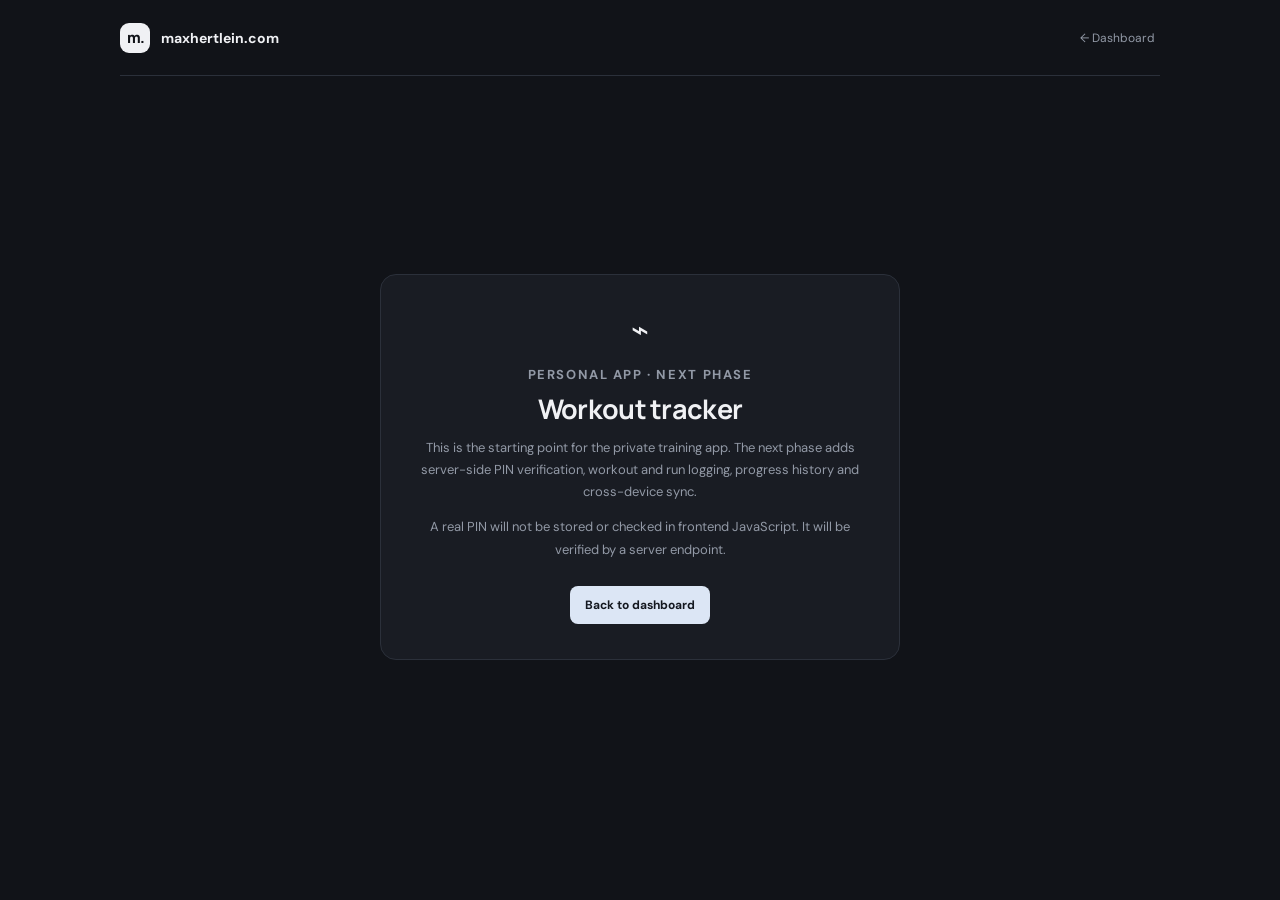
==== workouts/index.html @ c1cc3c78 "Add workout tracker placeholder route" ====
<!doctype html><html lang="en"><head><meta charset="utf-8"><meta name="viewport" content="width=device-width,initial-scale=1"><meta name="theme-color" content="#111318"><title>Workout Tracker — maxhertlein.com</title><link rel="icon" href="/icon.svg"><link rel="stylesheet" href="/styles.css"><style>.wrap{min-height:calc(100vh - 140px);display:grid;place-items:center}.panel{width:min(100%,520px);padding:35px;text-align:center;background:var(--panel);border:1px solid var(--border);border-radius:16px}.symbol{font-size:30px;margin-bottom:15px}.panel h1{font-size:27px}.panel p{color:var(--muted);font-size:13px;line-height:1.7}.back{display:inline-block;margin-top:12px;padding:11px 15px;border-radius:8px;background:var(--accent);color:var(--accentText);font-size:12px;font-weight:700}</style></head><body><div class="shell"><header><a class="brand" href="/"><span class="mark">m.</span> maxhertlein.com</a><a href="/" class="plain-btn">← Dashboard</a></header><main class="wrap"><section class="panel"><div class="symbol">⌁</div><p class="eyebrow">PERSONAL APP · NEXT PHASE</p><h1>Workout tracker</h1><p>This is the starting point for the private training app. The next phase adds server-side PIN verification, workout and run logging, progress history and cross-device sync.</p><p>A real PIN will not be stored or checked in frontend JavaScript. It will be verified by a server endpoint.</p><a class="back" href="/">Back to dashboard</a></section></main></div></body></html>
---- styles.css ----
@import url('https://fonts.googleapis.com/css2?family=DM+Sans:wght@400;500;600;700&family=Manrope:wght@500;600;700;800&display=swap');
:root{color-scheme:dark;--bg:#111318;--panel:#191c23;--hover:#20242d;--panel2:#222731;--border:#2b303a;--text:#f0f1f4;--muted:#9299a6;--subtle:#697281;--accent:#dce6f5;--accentText:#141820;--shadow:0 20px 60px #0006}
:root[data-theme=light]{color-scheme:light;--bg:#f5f6f8;--panel:#fff;--hover:#f0f2f5;--panel2:#eef0f3;--border:#e0e3e8;--text:#171a20;--muted:#687180;--subtle:#9098a5;--accent:#202631;--accentText:#fff;--shadow:0 20px 60px #20263118}
*{box-sizing:border-box}body{margin:0;background:var(--bg);color:var(--text);font:14px 'DM Sans',sans-serif;min-height:100vh}button,input,select{font:inherit}button{cursor:pointer}a{color:inherit;text-decoration:none}.shell{width:min(100% - 48px,1040px);margin:auto}header{height:76px;border-bottom:1px solid var(--border);display:flex;align-items:center;justify-content:space-between}.brand{display:flex;align-items:center;gap:11px;font-weight:700;font-size:14px}.mark{display:grid;place-items:center;width:30px;height:30px;border-radius:9px;background:var(--text);color:var(--bg);font:800 15px Manrope;letter-spacing:-1px}.head-actions{display:flex;gap:8px}.icon-btn{width:37px;height:37px;border:1px solid transparent;border-radius:10px;background:transparent;color:var(--muted);font-size:19px}.icon-btn:hover{background:var(--hover);border-color:var(--border);color:var(--text)}main{padding:52px 0 30px}.welcome{display:flex;align-items:flex-end;justify-content:space-between;gap:20px;margin-bottom:34px}.eyebrow{margin:0 0 8px;color:var(--subtle);font-size:10px;font-weight:700;letter-spacing:1.6px}h1,h2{font-family:Manrope,sans-serif;letter-spacing:-.7px}h1{font-size:clamp(35px,5vw,47px);line-height:1.1;margin:0 0 10px}h2{font-size:22px;margin:0}.muted{color:var(--muted);margin:0}.small{font-size:12px}.clock-wrap{text-align:right}.clock{font:600 30px Manrope;letter-spacing:-1px;font-variant-numeric:tabular-nums}.search{height:53px;display:flex;align-items:center;gap:13px;padding:0 15px;background:var(--panel);border:1px solid var(--border);border-radius:12px;margin-bottom:50px;color:var(--muted);font-size:20px}.search:focus-within{border-color:var(--muted)}.search input{width:100%;border:0;outline:0;background:transparent;color:var(--text);font-size:13px}.search input::placeholder{color:var(--subtle)}kbd{font-size:11px;border:1px solid var(--border);border-radius:5px;padding:3px 7px}.search button{display:none;border:0;background:none;color:var(--muted);font-size:20px}.section{margin-bottom:48px}.section-head{display:flex;justify-content:space-between;align-items:flex-end;margin-bottom:17px;gap:15px}.section-head .eyebrow{margin-bottom:5px}.actions{display:flex;align-items:center;gap:12px}.plain-btn{border:0;background:none;color:var(--muted);font-size:12px;padding:9px 5px}.plain-btn:hover{color:var(--text)}.add-btn{border:0;border-radius:9px;padding:10px 13px;background:var(--accent);color:var(--accentText);font-size:12px;font-weight:700}.categories{display:flex;flex-wrap:wrap;gap:7px;margin-bottom:17px}.category{border:1px solid var(--border);border-radius:30px;background:transparent;color:var(--muted);padding:7px 12px;font-size:11px}.category.active{background:var(--panel2);border-color:var(--muted);color:var(--text)}.bookmark-grid{display:grid;grid-template-columns:repeat(4,minmax(0,1fr));gap:11px}.bookmark{position:relative;display:flex;align-items:center;gap:12px;min-height:86px;padding:13px;background:var(--panel);border:1px solid var(--border);border-radius:12px;transition:.16s}.bookmark:hover,.app-card:hover{background:var(--hover);border-color:#596271;transform:translateY(-2px)}.favicon{width:38px;height:38px;flex:none;display:grid;place-items:center;overflow:hidden;border-radius:10px;background:var(--panel2);color:var(--muted);font-weight:700}.favicon img{width:22px;height:22px;object-fit:contain}.bookmark-copy{min-width:0;flex:1}.bookmark-name,.bookmark-host{display:block;overflow:hidden;text-overflow:ellipsis;white-space:nowrap}.bookmark-name{font-size:12px;font-weight:700;margin-bottom:4px}.bookmark-host{font-size:10px;color:var(--subtle)}.edit-actions{display:none;position:absolute;right:7px;top:7px;gap:3px}.editing .bookmark{padding-right:45px}.editing .edit-actions{display:flex}.mini{width:25px;height:25px;border:1px solid var(--border);border-radius:6px;background:var(--panel2);color:var(--muted)}.empty{padding:34px;text-align:center;border:1px dashed var(--border);border-radius:12px;color:var(--muted)}.empty strong{color:var(--text)}.empty p{font-size:12px;margin-bottom:0}.hidden{display:none!important}.app-card{display:flex;align-items:center;gap:15px;padding:16px;background:var(--panel);border:1px solid var(--border);border-radius:13px;transition:.16s}.app-symbol{width:43px;height:43px;display:grid;place-items:center;border-radius:11px;background:var(--panel2);font-size:22px}.app-copy{flex:1}.app-title{font-weight:700;font-size:13px}.app-copy p{margin:5px 0 0;color:var(--muted);font-size:12px}.pill{margin-left:8px;padding:3px 7px;border:1px solid var(--border);border-radius:20px;color:var(--muted);font-size:9px;font-weight:500}.arrow{color:var(--subtle)}footer{display:flex;justify-content:space-between;border-top:1px solid var(--border);padding:18px 0 24px;color:var(--subtle);font-size:10px}footer i{display:inline-block;width:6px;height:6px;border-radius:50%;background:#6ca88c;margin-right:5px}.menu{position:fixed;right:max(24px,calc((100vw - 1040px)/2));top:66px;width:190px;padding:6px;background:var(--panel);border:1px solid var(--border);border-radius:11px;box-shadow:var(--shadow);z-index:4}.menu button{display:block;width:100%;text-align:left;border:0;border-radius:7px;background:none;color:var(--text);padding:10px;font-size:12px}.menu button:hover{background:var(--hover)}.menu .danger{color:#d98585}dialog{width:min(calc(100% - 30px),420px);padding:24px;background:var(--panel);color:var(--text);border:1px solid var(--border);border-radius:16px;box-shadow:var(--shadow)}dialog::backdrop{background:#05070bc9;backdrop-filter:blur(4px)}.dialog-head{display:flex;justify-content:space-between;align-items:flex-start;margin-bottom:20px}.dialog-head h2{font-size:20px}.dialog-head .eyebrow{margin-bottom:5px}label{display:block;margin:14px 0 7px;color:var(--muted);font-size:11px}dialog input,dialog select{width:100%;height:42px;padding:0 11px;border:1px solid var(--border);border-radius:8px;background:var(--bg);color:var(--text);outline:0;font-size:13px}dialog input:focus,dialog select:focus{border-color:var(--muted)}.dialog-actions{display:flex;justify-content:flex-end;align-items:center;gap:9px;margin-top:22px}.toast{position:fixed;bottom:22px;left:50%;transform:translate(-50%,10px);opacity:0;pointer-events:none;background:var(--text);color:var(--bg);border-radius:8px;padding:10px 14px;font-size:12px;transition:.2s}.toast.show{opacity:1;transform:translate(-50%,0)}
@media(max-width:800px){.bookmark-grid{grid-template-columns:repeat(3,minmax(0,1fr))}}@media(max-width:600px){.shell{width:calc(100% - 32px)}header{height:64px}main{padding-top:36px}.welcome{align-items:flex-start;flex-direction:column;gap:15px;margin-bottom:25px}.clock-wrap{display:flex;align-items:baseline;gap:10px;text-align:left}.clock{font-size:23px}.search{margin-bottom:38px}.bookmark-grid{grid-template-columns:repeat(2,minmax(0,1fr));gap:8px}.bookmark{min-height:76px;padding:10px;gap:9px}.favicon{width:33px;height:33px}.bookmark-name{font-size:11px}.bookmark-host{font-size:9px}.section-head{align-items:center}.actions{gap:4px}.add-btn{padding:9px 10px}.app-card{padding:13px}footer{font-size:9px}}@media(max-width:360px){.bookmark-grid{grid-template-columns:1fr}}
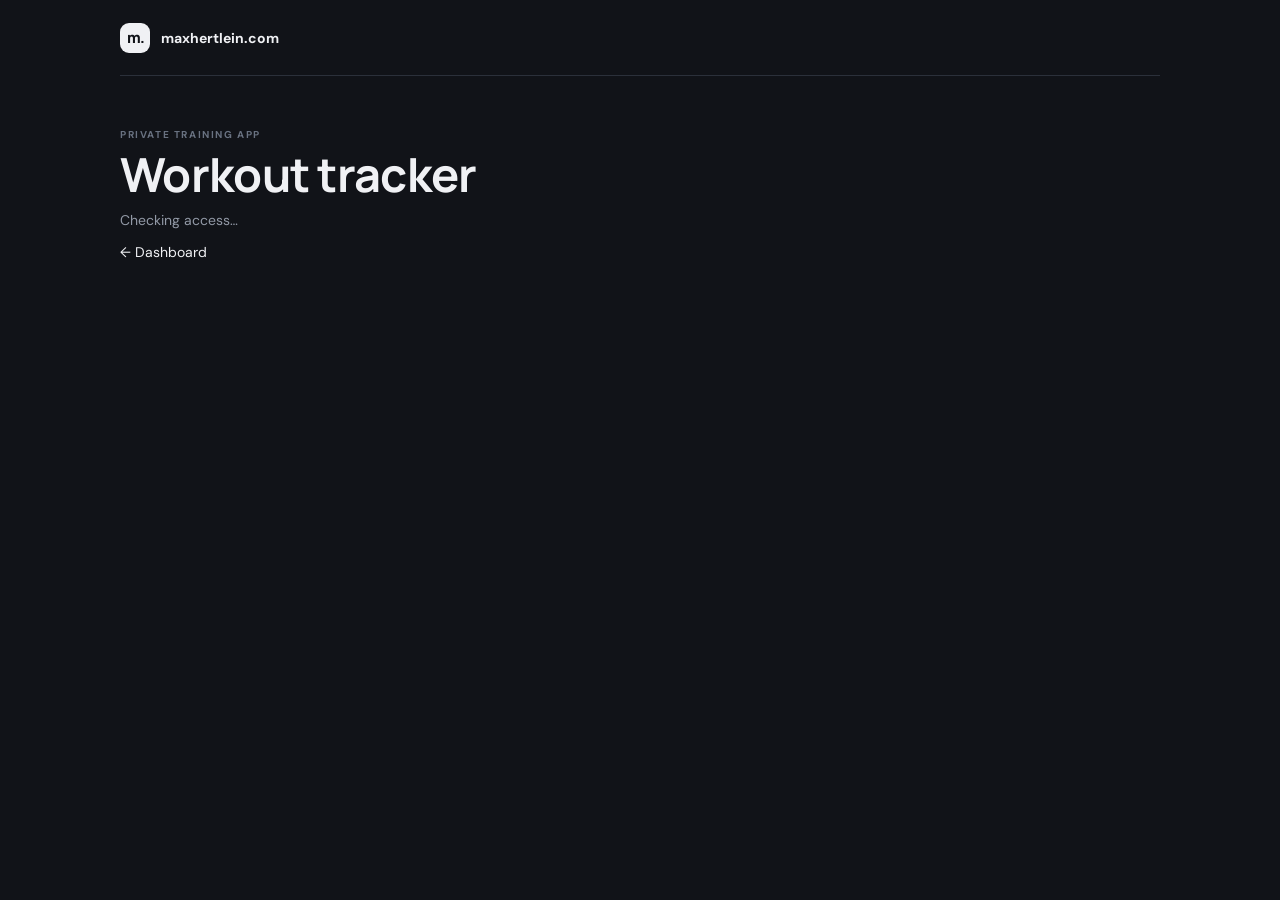
==== commit 6f7be70b: "Build phone-first workout tracker interface" ====
--- a/workouts/index.html
+++ b/workouts/index.html
@@ -1 +1,3 @@
-<!doctype html><html lang="en"><head><meta charset="utf-8"><meta name="viewport" content="width=device-width,initial-scale=1"><meta name="theme-color" content="#111318"><title>Workout Tracker — maxhertlein.com</title><link rel="icon" href="/icon.svg"><link rel="stylesheet" href="/styles.css"><style>.wrap{min-height:calc(100vh - 140px);display:grid;place-items:center}.panel{width:min(100%,520px);padding:35px;text-align:center;background:var(--panel);border:1px solid var(--border);border-radius:16px}.symbol{font-size:30px;margin-bottom:15px}.panel h1{font-size:27px}.panel p{color:var(--muted);font-size:13px;line-height:1.7}.back{display:inline-block;margin-top:12px;padding:11px 15px;border-radius:8px;background:var(--accent);color:var(--accentText);font-size:12px;font-weight:700}</style></head><body><div class="shell"><header><a class="brand" href="/"><span class="mark">m.</span> maxhertlein.com</a><a href="/" class="plain-btn">← Dashboard</a></header><main class="wrap"><section class="panel"><div class="symbol">⌁</div><p class="eyebrow">PERSONAL APP · NEXT PHASE</p><h1>Workout tracker</h1><p>This is the starting point for the private training app. The next phase adds server-side PIN verification, workout and run logging, progress history and cross-device sync.</p><p>A real PIN will not be stored or checked in frontend JavaScript. It will be verified by a server endpoint.</p><a class="back" href="/">Back to dashboard</a></section></main></div></body></html>+<!doctype html><html lang="en"><head><meta charset="utf-8"><meta name="viewport" content="width=device-width,initial-scale=1,viewport-fit=cover"><meta name="theme-color" content="#111318"><title>Workout — maxhertlein.com</title><link rel="icon" href="/icon.svg"><link rel="stylesheet" href="/styles.css"><link rel="stylesheet" href="/workouts/workouts.css"></head><body><div class="shell workout-shell"><header><a class="brand" href="/"><span class="mark">m.</span> maxhertlein.com</a><div><button id="plan-button" class="plain-btn hidden">Plan</button><button id="logout" class="plain-btn hidden">Lock</button></div></header><main class="workout-main"><section id="auth-view" class="auth-panel"><p class="eyebrow">PRIVATE TRAINING APP</p><h1 id="auth-title">Workout tracker</h1><p id="auth-copy" class="muted">Checking access…</p><form id="pin-form" class="pin-form hidden"><label id="pin-label" for="pin">PIN</label><input id="pin" type="password" inputmode="numeric" maxlength="12" placeholder="6 to 12 digits" required><button id="pin-submit" class="primary-button">Unlock</button></form><p id="auth-error" class="error-text"></p><a class="back-link" href="/">← Dashboard</a></section><section id="app-view" class="hidden"><div class="today-head"><div><p class="eyebrow" id="today-date"></p><h1 id="workout-title"></h1><p id="workout-subtitle" class="muted"></p></div><div id="today-count" class="today-count"></div></div><div id="workout-content"></div><div id="completion" class="completion hidden"><h2>Workout complete</h2><p>All planned work for today is logged.</p></div></section></main></div><dialog id="plan-dialog" class="plan-dialog"><div class="dialog-head"><h2>Manage plan</h2><button id="plan-close" class="icon-btn">×</button></div><p class="muted">Import a CSV to replace the weekly plan. Export first to keep a backup.</p><div class="plan-actions"><button id="export-csv" class="secondary-button">Export CSV</button><button id="import-csv" class="secondary-button">Import CSV</button><input id="csv-file" type="file" accept=".csv,text/csv" hidden></div><details><summary>CSV format</summary><p>Columns: day,type,title,exercise,sets,reps,weight,increment,miles,minutes. One row per exercise. Days Monday to Sunday; type strength, run or rest. Weights in lb.</p><pre>day,type,title,exercise,sets,reps,weight,increment,miles,minutes
+Monday,strength,Upper A,Bench press,3,8,95,5,,
+Saturday,run,Easy run,Easy run,,,,,3,30</pre></details><button id="starter-plan" class="text-button">Load editable sample plan</button><p id="plan-message" class="error-text"></p></dialog><div id="toast" class="toast"></div><script src="/workouts/app.js" defer></script></body></html>
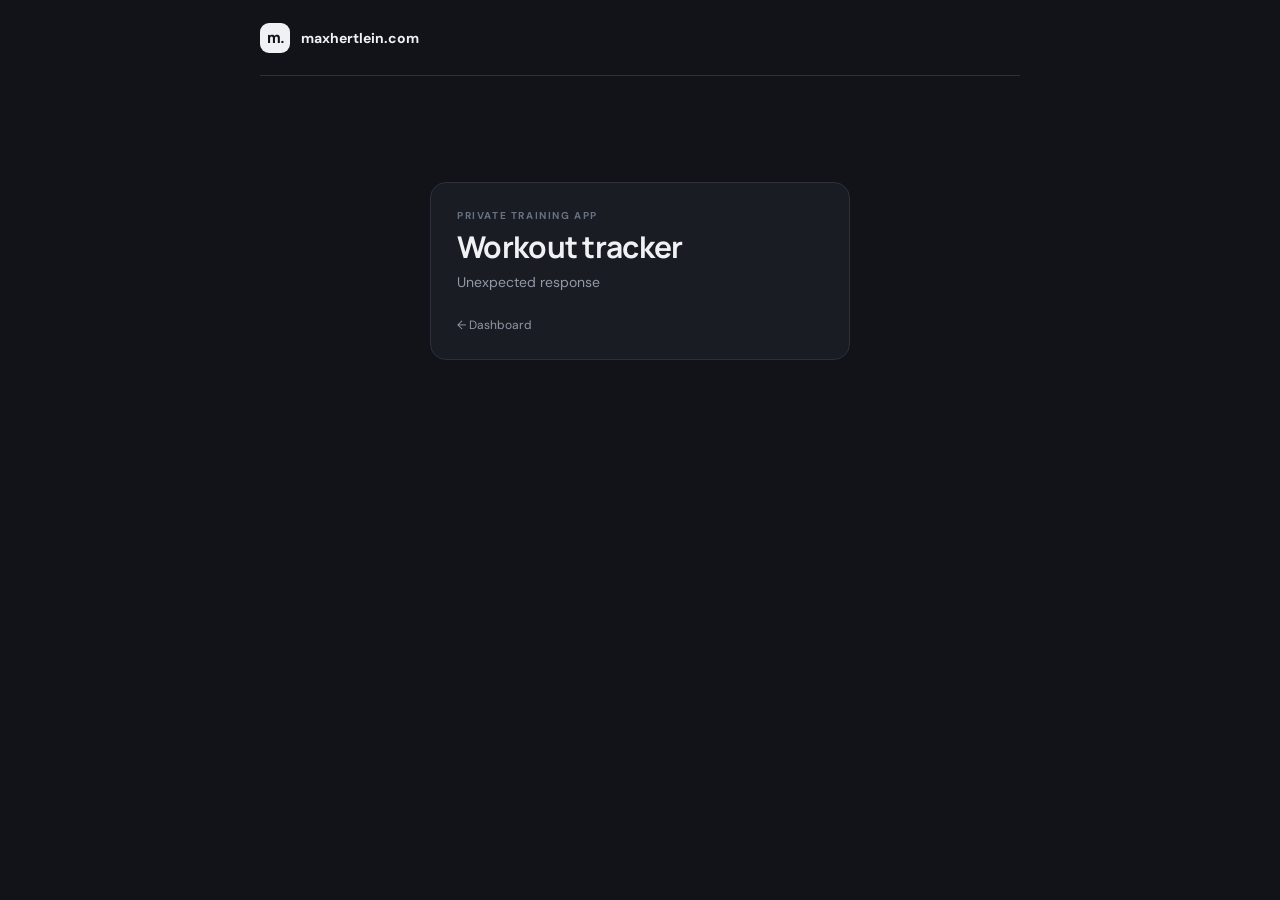
==== commit 994c7918: "Allow PINs of any length" ====
--- a/workouts/index.html
+++ b/workouts/index.html
@@ -1,3 +1,3 @@
-<!doctype html><html lang="en"><head><meta charset="utf-8"><meta name="viewport" content="width=device-width,initial-scale=1,viewport-fit=cover"><meta name="theme-color" content="#111318"><title>Workout — maxhertlein.com</title><link rel="icon" href="/icon.svg"><link rel="stylesheet" href="/styles.css"><link rel="stylesheet" href="/workouts/workouts.css"></head><body><div class="shell workout-shell"><header><a class="brand" href="/"><span class="mark">m.</span> maxhertlein.com</a><div><button id="plan-button" class="plain-btn hidden">Plan</button><button id="logout" class="plain-btn hidden">Lock</button></div></header><main class="workout-main"><section id="auth-view" class="auth-panel"><p class="eyebrow">PRIVATE TRAINING APP</p><h1 id="auth-title">Workout tracker</h1><p id="auth-copy" class="muted">Checking access…</p><form id="pin-form" class="pin-form hidden"><label id="pin-label" for="pin">PIN</label><input id="pin" type="password" inputmode="numeric" maxlength="12" placeholder="6 to 12 digits" required><button id="pin-submit" class="primary-button">Unlock</button></form><p id="auth-error" class="error-text"></p><a class="back-link" href="/">← Dashboard</a></section><section id="app-view" class="hidden"><div class="today-head"><div><p class="eyebrow" id="today-date"></p><h1 id="workout-title"></h1><p id="workout-subtitle" class="muted"></p></div><div id="today-count" class="today-count"></div></div><div id="workout-content"></div><div id="completion" class="completion hidden"><h2>Workout complete</h2><p>All planned work for today is logged.</p></div></section></main></div><dialog id="plan-dialog" class="plan-dialog"><div class="dialog-head"><h2>Manage plan</h2><button id="plan-close" class="icon-btn">×</button></div><p class="muted">Import a CSV to replace the weekly plan. Export first to keep a backup.</p><div class="plan-actions"><button id="export-csv" class="secondary-button">Export CSV</button><button id="import-csv" class="secondary-button">Import CSV</button><input id="csv-file" type="file" accept=".csv,text/csv" hidden></div><details><summary>CSV format</summary><p>Columns: day,type,title,exercise,sets,reps,weight,increment,miles,minutes. One row per exercise. Days Monday to Sunday; type strength, run or rest. Weights in lb.</p><pre>day,type,title,exercise,sets,reps,weight,increment,miles,minutes
+<!doctype html><html lang="en"><head><meta charset="utf-8"><meta name="viewport" content="width=device-width,initial-scale=1,viewport-fit=cover"><meta name="theme-color" content="#111318"><title>Workout — maxhertlein.com</title><link rel="icon" href="/icon.svg"><link rel="stylesheet" href="/styles.css"><link rel="stylesheet" href="/workouts/workouts.css"></head><body><div class="shell workout-shell"><header><a class="brand" href="/"><span class="mark">m.</span> maxhertlein.com</a><div><button id="plan-button" class="plain-btn hidden">Plan</button><button id="logout" class="plain-btn hidden">Lock</button></div></header><main class="workout-main"><section id="auth-view" class="auth-panel"><p class="eyebrow">PRIVATE TRAINING APP</p><h1 id="auth-title">Workout tracker</h1><p id="auth-copy" class="muted">Checking access…</p><form id="pin-form" class="pin-form hidden"><label id="pin-label" for="pin">PIN</label><input id="pin" type="password" inputmode="numeric" placeholder="PIN" required><button id="pin-submit" class="primary-button">Unlock</button></form><p id="auth-error" class="error-text"></p><a class="back-link" href="/">← Dashboard</a></section><section id="app-view" class="hidden"><div class="today-head"><div><p class="eyebrow" id="today-date"></p><h1 id="workout-title"></h1><p id="workout-subtitle" class="muted"></p></div><div id="today-count" class="today-count"></div></div><div id="workout-content"></div><div id="completion" class="completion hidden"><h2>Workout complete</h2><p>All planned work for today is logged.</p></div></section></main></div><dialog id="plan-dialog" class="plan-dialog"><div class="dialog-head"><h2>Manage plan</h2><button id="plan-close" class="icon-btn">×</button></div><p class="muted">Import a CSV to replace the weekly plan. Export first to keep a backup.</p><div class="plan-actions"><button id="export-csv" class="secondary-button">Export CSV</button><button id="import-csv" class="secondary-button">Import CSV</button><input id="csv-file" type="file" accept=".csv,text/csv" hidden></div><details><summary>CSV format</summary><p>Columns: day,type,title,exercise,sets,reps,weight,increment,miles,minutes. One row per exercise. Days Monday to Sunday; type strength, run or rest. Weights in lb.</p><pre>day,type,title,exercise,sets,reps,weight,increment,miles,minutes
 Monday,strength,Upper A,Bench press,3,8,95,5,,
 Saturday,run,Easy run,Easy run,,,,,3,30</pre></details><button id="starter-plan" class="text-button">Load editable sample plan</button><p id="plan-message" class="error-text"></p></dialog><div id="toast" class="toast"></div><script src="/workouts/app.js" defer></script></body></html>
--- a/workouts/workouts.css
+++ b/workouts/workouts.css
@@ -0,0 +1 @@
+.workout-shell{max-width:760px}.workout-main{padding:34px 0 60px}.auth-panel{width:min(100%,420px);margin:8vh auto;padding:26px;background:var(--panel);border:1px solid var(--border);border-radius:16px}.auth-panel h1{font-size:30px}.pin-form{margin-top:24px}.pin-form input,.run-form input{width:100%;height:52px;padding:0 13px;border:1px solid var(--border);border-radius:10px;background:var(--bg);color:var(--text);font-size:20px}.pin-form .primary-button{width:100%;margin-top:12px}.primary-button,.secondary-button{border:0;border-radius:10px;background:var(--accent);color:var(--accentText);font-weight:700;padding:14px 18px;font-size:13px}.error-text{color:#d98585;font-size:12px}.back-link{display:inline-block;color:var(--muted);font-size:12px;margin-top:14px}.today-head{display:flex;justify-content:space-between;margin:4px 0 25px}.today-head h1{font-size:clamp(30px,7vw,42px);margin-bottom:7px}.today-count{color:var(--muted);font-size:12px;padding-top:8px}.exercise-card,.run-card,.rest-card,.completion{padding:22px;background:var(--panel);border:1px solid var(--border);border-radius:15px}.exercise-progress{height:4px;background:var(--border);margin-bottom:22px}.exercise-progress span{display:block;height:100%;background:var(--text)}.exercise-kicker{font-size:10px;letter-spacing:1.4px;color:var(--subtle);font-weight:700}.exercise-card h2,.run-card h2{font-size:25px;margin:8px 0 20px}.target-grid,.run-targets{display:grid;grid-template-columns:1fr 1fr;gap:10px;margin-bottom:20px}.target,.run-target{padding:15px;background:var(--bg);border:1px solid var(--border);border-radius:10px}.target small,.run-target small{display:block;color:var(--muted);font-size:11px;margin-bottom:7px}.target strong,.run-target strong{font:700 25px Manrope}.target em{font:500 12px "DM Sans",sans-serif;color:var(--muted);font-style:normal}.rep-adjust{display:flex;align-items:center;justify-content:space-between;padding:15px 0;border-block:1px solid var(--border)}.rep-adjust small{display:block;color:var(--muted);font-size:11px}.rep-value{font:700 30px Manrope}.stepper{display:flex;gap:9px}.stepper button{width:46px;height:46px;border:1px solid var(--border);border-radius:11px;background:var(--bg);color:var(--text);font-size:22px}.complete-button{width:100%;margin-top:18px;min-height:52px}.secondary-button{background:var(--panel2);color:var(--text);border:1px solid var(--border)}.run-form{display:grid;grid-template-columns:1fr 1fr;gap:12px}.run-form label{font-size:12px;color:var(--muted)}.run-form input{display:block;margin-top:7px;font-size:18px}.run-form button{grid-column:1/-1}.pace-line{font-size:12px;margin-top:12px}.rest-card,.completion{text-align:center;padding:35px 20px}.rest-card p,.completion p{color:var(--muted);font-size:13px}.plan-dialog{width:min(calc(100% - 24px),540px);max-height:85vh;overflow:auto;padding:24px;background:var(--panel);color:var(--text);border:1px solid var(--border);border-radius:16px}.plan-actions{display:flex;gap:9px;margin:18px 0}.plan-actions button{flex:1}.plan-dialog details{font-size:12px;color:var(--muted);border-block:1px solid var(--border);padding:13px 0}.plan-dialog summary{color:var(--text);cursor:pointer}.plan-dialog pre{overflow:auto;padding:12px;background:var(--bg);font-size:10px}.text-button{border:0;background:none;color:var(--muted);padding:15px 0}.hidden{display:none!important}@media(max-width:600px){.workout-shell{width:calc(100% - 28px)}.workout-main{padding-top:25px}.auth-panel{margin-top:6vh;padding:22px}.exercise-card,.run-card{padding:18px}}
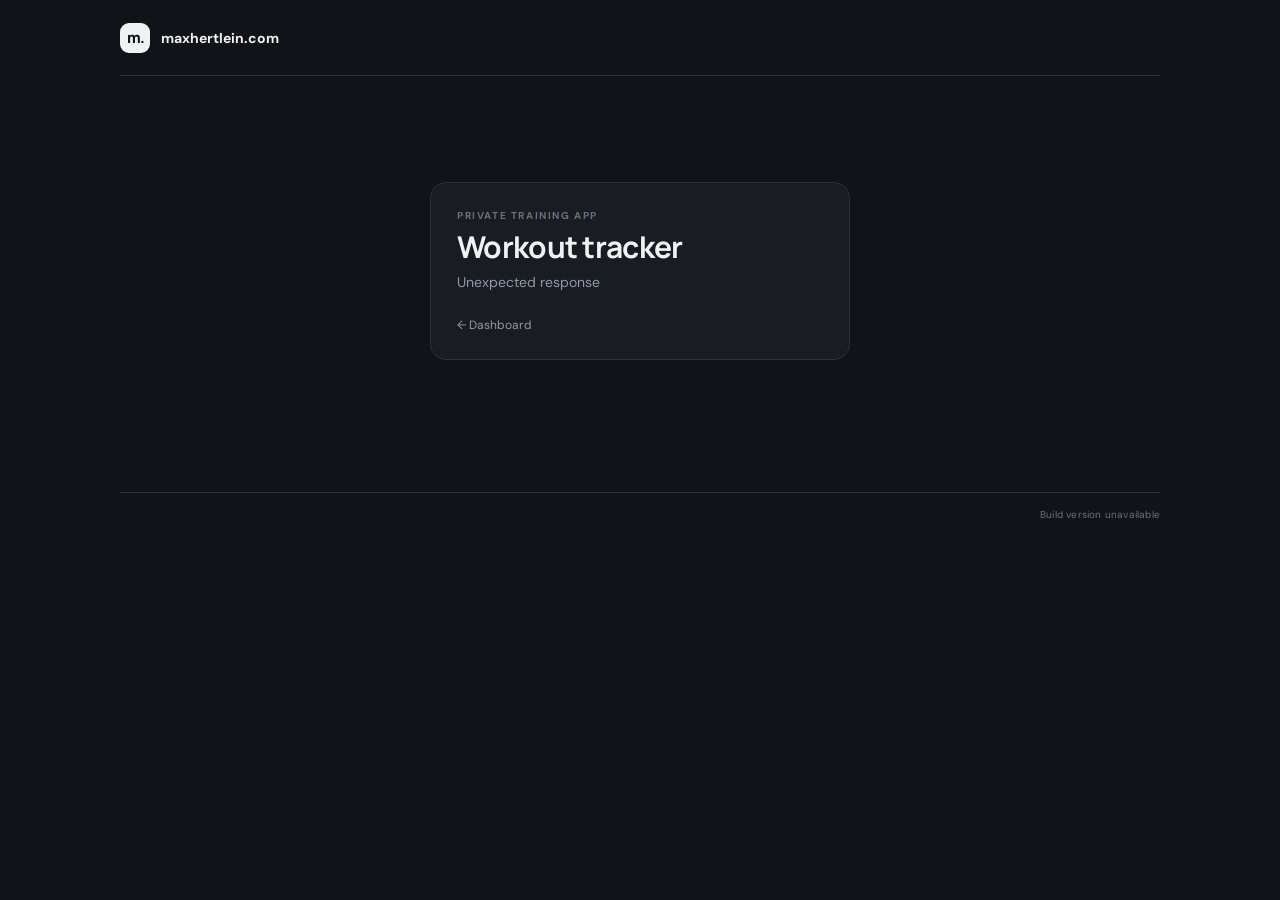
==== commit 89be3033: "Add build version and desktop workout progress" ====
--- a/workouts/index.html
+++ b/workouts/index.html
@@ -1,3 +1,16 @@
-<!doctype html><html lang="en"><head><meta charset="utf-8"><meta name="viewport" content="width=device-width,initial-scale=1,viewport-fit=cover"><meta name="theme-color" content="#111318"><title>Workout — maxhertlein.com</title><link rel="icon" href="/icon.svg"><link rel="stylesheet" href="/styles.css"><link rel="stylesheet" href="/workouts/workouts.css"></head><body><div class="shell workout-shell"><header><a class="brand" href="/"><span class="mark">m.</span> maxhertlein.com</a><div><button id="plan-button" class="plain-btn hidden">Plan</button><button id="logout" class="plain-btn hidden">Lock</button></div></header><main class="workout-main"><section id="auth-view" class="auth-panel"><p class="eyebrow">PRIVATE TRAINING APP</p><h1 id="auth-title">Workout tracker</h1><p id="auth-copy" class="muted">Checking access…</p><form id="pin-form" class="pin-form hidden"><label id="pin-label" for="pin">PIN</label><input id="pin" type="password" inputmode="numeric" placeholder="PIN" required><button id="pin-submit" class="primary-button">Unlock</button></form><p id="auth-error" class="error-text"></p><a class="back-link" href="/">← Dashboard</a></section><section id="app-view" class="hidden"><div class="today-head"><div><p class="eyebrow" id="today-date"></p><h1 id="workout-title"></h1><p id="workout-subtitle" class="muted"></p></div><div id="today-count" class="today-count"></div></div><div id="workout-content"></div><div id="completion" class="completion hidden"><h2>Workout complete</h2><p>All planned work for today is logged.</p></div></section></main></div><dialog id="plan-dialog" class="plan-dialog"><div class="dialog-head"><h2>Manage plan</h2><button id="plan-close" class="icon-btn">×</button></div><p class="muted">Import a CSV to replace the weekly plan. Export first to keep a backup.</p><div class="plan-actions"><button id="export-csv" class="secondary-button">Export CSV</button><button id="import-csv" class="secondary-button">Import CSV</button><input id="csv-file" type="file" accept=".csv,text/csv" hidden></div><details><summary>CSV format</summary><p>Columns: day,type,title,exercise,sets,reps,weight,increment,miles,minutes. One row per exercise. Days Monday to Sunday; type strength, run or rest. Weights in lb.</p><pre>day,type,title,exercise,sets,reps,weight,increment,miles,minutes
+<!doctype html><html lang="en"><head><meta charset="utf-8"><meta name="viewport" content="width=device-width,initial-scale=1,viewport-fit=cover"><meta name="theme-color" content="#111318"><title>Workout — maxhertlein.com</title><link rel="icon" href="/icon.svg"><link rel="stylesheet" href="/styles.css?v=20261113e"><link rel="stylesheet" href="/workouts/workouts.css?v=20261113e"></head><body><div class="shell workout-shell"><header><a class="brand" href="/"><span class="mark">m.</span> maxhertlein.com</a><div><button id="plan-button" class="plain-btn hidden">Plan</button><button id="logout" class="plain-btn hidden">Lock</button></div></header><main class="workout-main"><section id="auth-view" class="auth-panel"><p class="eyebrow">PRIVATE TRAINING APP</p><h1 id="auth-title">Workout tracker</h1><p id="auth-copy" class="muted">Checking access…</p><form id="pin-form" class="pin-form hidden"><label id="pin-label" for="pin">PIN</label><input id="pin" type="password" inputmode="numeric" placeholder="PIN" required><button id="pin-submit" class="primary-button">Unlock</button></form><p id="auth-error" class="error-text"></p><a class="back-link" href="/">← Dashboard</a></section><section id="app-view" class="hidden">
+<div class="workout-layout">
+  <div class="workout-today">
+    <div class="today-head"><div><p class="eyebrow" id="today-date"></p><h1 id="workout-title"></h1><p id="workout-subtitle" class="muted"></p></div><div id="today-count" class="today-count"></div></div>
+    <div id="workout-content"></div>
+    <div id="completion" class="completion hidden"><h2>Workout complete</h2><p>All planned work for today is logged.</p></div>
+  </div>
+  <aside id="progress-panel" class="progress-panel" aria-label="Training progress">
+    <section class="progress-card"><p class="eyebrow">TRAINING SUMMARY</p><h2>Last 30 days</h2><div id="progress-metrics" class="progress-metrics"></div></section>
+    <section class="progress-card"><p class="eyebrow">WEEKLY PLAN</p><div id="week-progress"></div></section>
+    <section class="progress-card"><p class="eyebrow">RECENT ACTIVITY</p><div id="recent-activity"></div></section>
+  </aside>
+</div>
+</section></main><footer class="build-footer"><span id="workout-build-version">Loading version…</span></footer></div><dialog id="plan-dialog" class="plan-dialog"><div class="dialog-head"><h2>Manage plan</h2><button id="plan-close" class="icon-btn">×</button></div><p class="muted">Import a CSV to replace the weekly plan. Export first to keep a backup.</p><div class="plan-actions"><button id="export-csv" class="secondary-button">Export CSV</button><button id="import-csv" class="secondary-button">Import CSV</button><input id="csv-file" type="file" accept=".csv,text/csv" hidden></div><details><summary>CSV format</summary><p>Columns: day,type,title,exercise,sets,reps,weight,increment,miles,minutes. One row per exercise. Days Monday to Sunday; type strength, run or rest. Weights in lb.</p><pre>day,type,title,exercise,sets,reps,weight,increment,miles,minutes
 Monday,strength,Upper A,Bench press,3,8,95,5,,
-Saturday,run,Easy run,Easy run,,,,,3,30</pre></details><button id="starter-plan" class="text-button">Load editable sample plan</button><p id="plan-message" class="error-text"></p></dialog><div id="toast" class="toast"></div><script src="/workouts/app.js" defer></script></body></html>+Saturday,run,Easy run,Easy run,,,,,3,30</pre></details><button id="starter-plan" class="text-button">Load editable sample plan</button><p id="plan-message" class="error-text"></p></dialog><div id="toast" class="toast"></div><script src="/workouts/app.js?v=20261113e" defer></script></body></html>
--- a/styles.css
+++ b/styles.css
@@ -2,4 +2,37 @@
 :root{color-scheme:dark;--bg:#111318;--panel:#191c23;--hover:#20242d;--panel2:#222731;--border:#2b303a;--text:#f0f1f4;--muted:#9299a6;--subtle:#697281;--accent:#dce6f5;--accentText:#141820;--shadow:0 20px 60px #0006}
 :root[data-theme=light]{color-scheme:light;--bg:#f5f6f8;--panel:#fff;--hover:#f0f2f5;--panel2:#eef0f3;--border:#e0e3e8;--text:#171a20;--muted:#687180;--subtle:#9098a5;--accent:#202631;--accentText:#fff;--shadow:0 20px 60px #20263118}
 *{box-sizing:border-box}body{margin:0;background:var(--bg);color:var(--text);font:14px 'DM Sans',sans-serif;min-height:100vh}button,input,select{font:inherit}button{cursor:pointer}a{color:inherit;text-decoration:none}.shell{width:min(100% - 48px,1040px);margin:auto}header{height:76px;border-bottom:1px solid var(--border);display:flex;align-items:center;justify-content:space-between}.brand{display:flex;align-items:center;gap:11px;font-weight:700;font-size:14px}.mark{display:grid;place-items:center;width:30px;height:30px;border-radius:9px;background:var(--text);color:var(--bg);font:800 15px Manrope;letter-spacing:-1px}.head-actions{display:flex;gap:8px}.icon-btn{width:37px;height:37px;border:1px solid transparent;border-radius:10px;background:transparent;color:var(--muted);font-size:19px}.icon-btn:hover{background:var(--hover);border-color:var(--border);color:var(--text)}main{padding:52px 0 30px}.welcome{display:flex;align-items:flex-end;justify-content:space-between;gap:20px;margin-bottom:34px}.eyebrow{margin:0 0 8px;color:var(--subtle);font-size:10px;font-weight:700;letter-spacing:1.6px}h1,h2{font-family:Manrope,sans-serif;letter-spacing:-.7px}h1{font-size:clamp(35px,5vw,47px);line-height:1.1;margin:0 0 10px}h2{font-size:22px;margin:0}.muted{color:var(--muted);margin:0}.small{font-size:12px}.clock-wrap{text-align:right}.clock{font:600 30px Manrope;letter-spacing:-1px;font-variant-numeric:tabular-nums}.search{height:53px;display:flex;align-items:center;gap:13px;padding:0 15px;background:var(--panel);border:1px solid var(--border);border-radius:12px;margin-bottom:50px;color:var(--muted);font-size:20px}.search:focus-within{border-color:var(--muted)}.search input{width:100%;border:0;outline:0;background:transparent;color:var(--text);font-size:13px}.search input::placeholder{color:var(--subtle)}kbd{font-size:11px;border:1px solid var(--border);border-radius:5px;padding:3px 7px}.search button{display:none;border:0;background:none;color:var(--muted);font-size:20px}.section{margin-bottom:48px}.section-head{display:flex;justify-content:space-between;align-items:flex-end;margin-bottom:17px;gap:15px}.section-head .eyebrow{margin-bottom:5px}.actions{display:flex;align-items:center;gap:12px}.plain-btn{border:0;background:none;color:var(--muted);font-size:12px;padding:9px 5px}.plain-btn:hover{color:var(--text)}.add-btn{border:0;border-radius:9px;padding:10px 13px;background:var(--accent);color:var(--accentText);font-size:12px;font-weight:700}.categories{display:flex;flex-wrap:wrap;gap:7px;margin-bottom:17px}.category{border:1px solid var(--border);border-radius:30px;background:transparent;color:var(--muted);padding:7px 12px;font-size:11px}.category.active{background:var(--panel2);border-color:var(--muted);color:var(--text)}.bookmark-grid{display:grid;grid-template-columns:repeat(4,minmax(0,1fr));gap:11px}.bookmark{position:relative;display:flex;align-items:center;gap:12px;min-height:86px;padding:13px;background:var(--panel);border:1px solid var(--border);border-radius:12px;transition:.16s}.bookmark:hover,.app-card:hover{background:var(--hover);border-color:#596271;transform:translateY(-2px)}.favicon{width:38px;height:38px;flex:none;display:grid;place-items:center;overflow:hidden;border-radius:10px;background:var(--panel2);color:var(--muted);font-weight:700}.favicon img{width:22px;height:22px;object-fit:contain}.bookmark-copy{min-width:0;flex:1}.bookmark-name,.bookmark-host{display:block;overflow:hidden;text-overflow:ellipsis;white-space:nowrap}.bookmark-name{font-size:12px;font-weight:700;margin-bottom:4px}.bookmark-host{font-size:10px;color:var(--subtle)}.edit-actions{display:none;position:absolute;right:7px;top:7px;gap:3px}.editing .bookmark{padding-right:45px}.editing .edit-actions{display:flex}.mini{width:25px;height:25px;border:1px solid var(--border);border-radius:6px;background:var(--panel2);color:var(--muted)}.empty{padding:34px;text-align:center;border:1px dashed var(--border);border-radius:12px;color:var(--muted)}.empty strong{color:var(--text)}.empty p{font-size:12px;margin-bottom:0}.hidden{display:none!important}.app-card{display:flex;align-items:center;gap:15px;padding:16px;background:var(--panel);border:1px solid var(--border);border-radius:13px;transition:.16s}.app-symbol{width:43px;height:43px;display:grid;place-items:center;border-radius:11px;background:var(--panel2);font-size:22px}.app-copy{flex:1}.app-title{font-weight:700;font-size:13px}.app-copy p{margin:5px 0 0;color:var(--muted);font-size:12px}.pill{margin-left:8px;padding:3px 7px;border:1px solid var(--border);border-radius:20px;color:var(--muted);font-size:9px;font-weight:500}.arrow{color:var(--subtle)}footer{display:flex;justify-content:space-between;border-top:1px solid var(--border);padding:18px 0 24px;color:var(--subtle);font-size:10px}footer i{display:inline-block;width:6px;height:6px;border-radius:50%;background:#6ca88c;margin-right:5px}.menu{position:fixed;right:max(24px,calc((100vw - 1040px)/2));top:66px;width:190px;padding:6px;background:var(--panel);border:1px solid var(--border);border-radius:11px;box-shadow:var(--shadow);z-index:4}.menu button{display:block;width:100%;text-align:left;border:0;border-radius:7px;background:none;color:var(--text);padding:10px;font-size:12px}.menu button:hover{background:var(--hover)}.menu .danger{color:#d98585}dialog{width:min(calc(100% - 30px),420px);padding:24px;background:var(--panel);color:var(--text);border:1px solid var(--border);border-radius:16px;box-shadow:var(--shadow)}dialog::backdrop{background:#05070bc9;backdrop-filter:blur(4px)}.dialog-head{display:flex;justify-content:space-between;align-items:flex-start;margin-bottom:20px}.dialog-head h2{font-size:20px}.dialog-head .eyebrow{margin-bottom:5px}label{display:block;margin:14px 0 7px;color:var(--muted);font-size:11px}dialog input,dialog select{width:100%;height:42px;padding:0 11px;border:1px solid var(--border);border-radius:8px;background:var(--bg);color:var(--text);outline:0;font-size:13px}dialog input:focus,dialog select:focus{border-color:var(--muted)}.dialog-actions{display:flex;justify-content:flex-end;align-items:center;gap:9px;margin-top:22px}.toast{position:fixed;bottom:22px;left:50%;transform:translate(-50%,10px);opacity:0;pointer-events:none;background:var(--text);color:var(--bg);border-radius:8px;padding:10px 14px;font-size:12px;transition:.2s}.toast.show{opacity:1;transform:translate(-50%,0)}
-@media(max-width:800px){.bookmark-grid{grid-template-columns:repeat(3,minmax(0,1fr))}}@media(max-width:600px){.shell{width:calc(100% - 32px)}header{height:64px}main{padding-top:36px}.welcome{align-items:flex-start;flex-direction:column;gap:15px;margin-bottom:25px}.clock-wrap{display:flex;align-items:baseline;gap:10px;text-align:left}.clock{font-size:23px}.search{margin-bottom:38px}.bookmark-grid{grid-template-columns:repeat(2,minmax(0,1fr));gap:8px}.bookmark{min-height:76px;padding:10px;gap:9px}.favicon{width:33px;height:33px}.bookmark-name{font-size:11px}.bookmark-host{font-size:9px}.section-head{align-items:center}.actions{gap:4px}.add-btn{padding:9px 10px}.app-card{padding:13px}footer{font-size:9px}}@media(max-width:360px){.bookmark-grid{grid-template-columns:1fr}}+@media(max-width:800px){.bookmark-grid{grid-template-columns:repeat(3,minmax(0,1fr))}}@media(max-width:600px){.shell{width:calc(100% - 32px)}header{height:64px}main{padding-top:36px}.welcome{align-items:flex-start;flex-direction:column;gap:15px;margin-bottom:25px}.clock-wrap{display:flex;align-items:baseline;gap:10px;text-align:left}.clock{font-size:23px}.search{margin-bottom:38px}.bookmark-grid{grid-template-columns:repeat(2,minmax(0,1fr));gap:8px}.bookmark{min-height:76px;padding:10px;gap:9px}.favicon{width:33px;height:33px}.bookmark-name{font-size:11px}.bookmark-host{font-size:9px}.section-head{align-items:center}.actions{gap:4px}.add-btn{padding:9px 10px}.app-card{padding:13px}footer{font-size:9px}}@media(max-width:360px){.bookmark-grid{grid-template-columns:1fr}}
+.auth-panel{width:min(100%,420px);margin:8vh auto;padding:26px;background:var(--panel);border:1px solid var(--border);border-radius:16px}.auth-panel h1{font-size:30px}.pin-form{margin-top:18px}.pin-form input{width:100%;height:52px;padding:0 13px;border:1px solid var(--border);border-radius:10px;background:var(--bg);color:var(--text);font-size:20px}.pin-form .primary-button{width:100%;margin-top:12px}.primary-button{border:0;border-radius:10px;background:var(--accent);color:var(--accentText);font-weight:700;padding:14px 18px;font-size:13px}.error-text{color:#d98585;font-size:12px}
+
+/* Compact bookmark dashboard controls */
+.bookmark-toolbar{align-items:center;margin-bottom:16px}
+.view-switch{display:flex;gap:5px;padding:4px;background:var(--panel);border:1px solid var(--border);border-radius:10px}
+.view-tab{border:0;border-radius:7px;background:transparent;color:var(--muted);padding:8px 14px;font-size:12px;font-weight:600}
+.view-tab.active{background:var(--panel2);color:var(--text)}
+.google-search{height:48px;display:flex;align-items:center;gap:12px;padding:0 15px;background:var(--panel);border:1px solid var(--border);border-radius:12px;margin-bottom:20px;color:var(--muted)}
+.google-search:focus-within{border-color:var(--muted)}
+.google-search input{width:100%;min-width:0;border:0;outline:0;background:transparent;color:var(--text);font-size:16px;line-height:1.3;appearance:none;-webkit-appearance:none}
+.google-search input::placeholder{color:var(--subtle)}
+.search-symbol{font-size:22px}
+.add-bookmark{cursor:pointer;justify-content:flex-start;color:var(--muted);font:inherit;text-align:left}
+.add-bookmark:hover{color:var(--text)}
+.add-plus{width:38px;height:38px;display:grid;place-items:center;border:1px dashed var(--subtle);border-radius:10px;font-size:20px}
+.bookmark-toolbar #edit{margin-left:auto}
+@media(max-width:600px){.bookmark-toolbar{margin-bottom:14px}.view-tab{padding:8px 12px}}
+
+/* Keep search focus from triggering automatic mobile browser zoom. */
+@media(max-width:700px){.google-search input{font-size:16px!important}}
+
+/* Bookmark ordering */
+.bookmark-grid.editing .bookmark[data-id]{cursor:grab}
+.bookmark-grid.editing .bookmark[data-id]:active{cursor:grabbing}
+.bookmark-grid .bookmark.dragging{opacity:.42;transform:scale(.98);border-style:dashed}
+.bookmark-grid.editing{user-select:none;-webkit-user-select:none}
+@media(max-width:700px){
+  input,select,textarea,dialog input,dialog select,.google-search input{font-size:16px!important}
+  .bookmark-grid.editing .bookmark[data-id]{-webkit-user-select:none;user-select:none}
+}
+
+/* Deployed build identifier */
+.build-footer{justify-content:flex-end;padding:15px 0 22px;font-size:10px;color:var(--subtle)}#build-version{font-variant-numeric:tabular-nums;letter-spacing:.2px}
--- a/workouts/workouts.css
+++ b/workouts/workouts.css
@@ -1 +1,31 @@
-.workout-shell{max-width:760px}.workout-main{padding:34px 0 60px}.auth-panel{width:min(100%,420px);margin:8vh auto;padding:26px;background:var(--panel);border:1px solid var(--border);border-radius:16px}.auth-panel h1{font-size:30px}.pin-form{margin-top:24px}.pin-form input,.run-form input{width:100%;height:52px;padding:0 13px;border:1px solid var(--border);border-radius:10px;background:var(--bg);color:var(--text);font-size:20px}.pin-form .primary-button{width:100%;margin-top:12px}.primary-button,.secondary-button{border:0;border-radius:10px;background:var(--accent);color:var(--accentText);font-weight:700;padding:14px 18px;font-size:13px}.error-text{color:#d98585;font-size:12px}.back-link{display:inline-block;color:var(--muted);font-size:12px;margin-top:14px}.today-head{display:flex;justify-content:space-between;margin:4px 0 25px}.today-head h1{font-size:clamp(30px,7vw,42px);margin-bottom:7px}.today-count{color:var(--muted);font-size:12px;padding-top:8px}.exercise-card,.run-card,.rest-card,.completion{padding:22px;background:var(--panel);border:1px solid var(--border);border-radius:15px}.exercise-progress{height:4px;background:var(--border);margin-bottom:22px}.exercise-progress span{display:block;height:100%;background:var(--text)}.exercise-kicker{font-size:10px;letter-spacing:1.4px;color:var(--subtle);font-weight:700}.exercise-card h2,.run-card h2{font-size:25px;margin:8px 0 20px}.target-grid,.run-targets{display:grid;grid-template-columns:1fr 1fr;gap:10px;margin-bottom:20px}.target,.run-target{padding:15px;background:var(--bg);border:1px solid var(--border);border-radius:10px}.target small,.run-target small{display:block;color:var(--muted);font-size:11px;margin-bottom:7px}.target strong,.run-target strong{font:700 25px Manrope}.target em{font:500 12px "DM Sans",sans-serif;color:var(--muted);font-style:normal}.rep-adjust{display:flex;align-items:center;justify-content:space-between;padding:15px 0;border-block:1px solid var(--border)}.rep-adjust small{display:block;color:var(--muted);font-size:11px}.rep-value{font:700 30px Manrope}.stepper{display:flex;gap:9px}.stepper button{width:46px;height:46px;border:1px solid var(--border);border-radius:11px;background:var(--bg);color:var(--text);font-size:22px}.complete-button{width:100%;margin-top:18px;min-height:52px}.secondary-button{background:var(--panel2);color:var(--text);border:1px solid var(--border)}.run-form{display:grid;grid-template-columns:1fr 1fr;gap:12px}.run-form label{font-size:12px;color:var(--muted)}.run-form input{display:block;margin-top:7px;font-size:18px}.run-form button{grid-column:1/-1}.pace-line{font-size:12px;margin-top:12px}.rest-card,.completion{text-align:center;padding:35px 20px}.rest-card p,.completion p{color:var(--muted);font-size:13px}.plan-dialog{width:min(calc(100% - 24px),540px);max-height:85vh;overflow:auto;padding:24px;background:var(--panel);color:var(--text);border:1px solid var(--border);border-radius:16px}.plan-actions{display:flex;gap:9px;margin:18px 0}.plan-actions button{flex:1}.plan-dialog details{font-size:12px;color:var(--muted);border-block:1px solid var(--border);padding:13px 0}.plan-dialog summary{color:var(--text);cursor:pointer}.plan-dialog pre{overflow:auto;padding:12px;background:var(--bg);font-size:10px}.text-button{border:0;background:none;color:var(--muted);padding:15px 0}.hidden{display:none!important}@media(max-width:600px){.workout-shell{width:calc(100% - 28px)}.workout-main{padding-top:25px}.auth-panel{margin-top:6vh;padding:22px}.exercise-card,.run-card{padding:18px}}+.workout-shell{max-width:1100px}.workout-main{padding:34px 0 60px}.auth-panel{width:min(100%,420px);margin:8vh auto;padding:26px;background:var(--panel);border:1px solid var(--border);border-radius:16px}.auth-panel h1{font-size:30px}.pin-form{margin-top:24px}.pin-form input,.run-form input{width:100%;height:52px;padding:0 13px;border:1px solid var(--border);border-radius:10px;background:var(--bg);color:var(--text);font-size:20px}.pin-form .primary-button{width:100%;margin-top:12px}.primary-button,.secondary-button{border:0;border-radius:10px;background:var(--accent);color:var(--accentText);font-weight:700;padding:14px 18px;font-size:13px}.error-text{color:#d98585;font-size:12px}.back-link{display:inline-block;color:var(--muted);font-size:12px;margin-top:14px}.today-head{display:flex;justify-content:space-between;margin:4px 0 25px}.today-head h1{font-size:clamp(30px,7vw,42px);margin-bottom:7px}.today-count{color:var(--muted);font-size:12px;padding-top:8px}.exercise-card,.run-card,.rest-card,.completion{padding:22px;background:var(--panel);border:1px solid var(--border);border-radius:15px}.exercise-progress{height:4px;background:var(--border);margin-bottom:22px}.exercise-progress span{display:block;height:100%;background:var(--text)}.exercise-kicker{font-size:10px;letter-spacing:1.4px;color:var(--subtle);font-weight:700}.exercise-card h2,.run-card h2{font-size:25px;margin:8px 0 20px}.target-grid,.run-targets{display:grid;grid-template-columns:1fr 1fr;gap:10px;margin-bottom:20px}.target,.run-target{padding:15px;background:var(--bg);border:1px solid var(--border);border-radius:10px}.target small,.run-target small{display:block;color:var(--muted);font-size:11px;margin-bottom:7px}.target strong,.run-target strong{font:700 25px Manrope}.target em{font:500 12px "DM Sans",sans-serif;color:var(--muted);font-style:normal}.rep-adjust{display:flex;align-items:center;justify-content:space-between;padding:15px 0;border-block:1px solid var(--border)}.rep-adjust small{display:block;color:var(--muted);font-size:11px}.rep-value{font:700 30px Manrope}.stepper{display:flex;gap:9px}.stepper button{width:46px;height:46px;border:1px solid var(--border);border-radius:11px;background:var(--bg);color:var(--text);font-size:22px}.complete-button{width:100%;margin-top:18px;min-height:52px}.secondary-button{background:var(--panel2);color:var(--text);border:1px solid var(--border)}.run-form{display:grid;grid-template-columns:1fr 1fr;gap:12px}.run-form label{font-size:12px;color:var(--muted)}.run-form input{display:block;margin-top:7px;font-size:18px}.run-form button{grid-column:1/-1}.pace-line{font-size:12px;margin-top:12px}.rest-card,.completion{text-align:center;padding:35px 20px}.rest-card p,.completion p{color:var(--muted);font-size:13px}.plan-dialog{width:min(calc(100% - 24px),540px);max-height:85vh;overflow:auto;padding:24px;background:var(--panel);color:var(--text);border:1px solid var(--border);border-radius:16px}.plan-actions{display:flex;gap:9px;margin:18px 0}.plan-actions button{flex:1}.plan-dialog details{font-size:12px;color:var(--muted);border-block:1px solid var(--border);padding:13px 0}.plan-dialog summary{color:var(--text);cursor:pointer}.plan-dialog pre{overflow:auto;padding:12px;background:var(--bg);font-size:10px}.text-button{border:0;background:none;color:var(--muted);padding:15px 0}.hidden{display:none!important}@media(max-width:600px){.workout-shell{width:calc(100% - 28px)}.workout-main{padding-top:25px}.auth-panel{margin-top:6vh;padding:22px}.exercise-card,.run-card{padding:18px}}
+/* Desktop progress overview; mobile stays focused on today's logging. */
+.workout-layout{display:grid;grid-template-columns:minmax(0,1.5fr) minmax(285px,.85fr);gap:22px;align-items:start}
+.workout-today{min-width:0}
+.progress-panel{display:grid;gap:14px;position:sticky;top:18px;min-width:0}
+.progress-card{padding:18px;background:var(--panel);border:1px solid var(--border);border-radius:15px;min-width:0}
+.progress-card h2{font-size:19px;margin:-2px 0 15px}
+.progress-metrics{display:grid;grid-template-columns:repeat(2,minmax(0,1fr));gap:8px}
+.progress-metric{display:flex;flex-direction:column;gap:4px;padding:12px;background:var(--bg);border:1px solid var(--border);border-radius:10px;min-width:0}
+.progress-metric strong{font:700 23px Manrope;font-variant-numeric:tabular-nums}
+.progress-metric span,.week-summary span{font-size:10px;color:var(--muted)}
+.progress-metric-wide{grid-column:1/-1}
+.progress-metric-wide strong{font-size:20px}
+.week-summary{display:flex;align-items:baseline;gap:7px;margin-bottom:9px}
+.week-summary strong{font:700 19px Manrope}
+.week-bar{height:5px;overflow:hidden;border-radius:10px;background:var(--border);margin-bottom:13px}
+.week-bar span{display:block;height:100%;background:var(--text);border-radius:10px}
+.week-row{display:grid;grid-template-columns:32px minmax(0,1fr) auto;align-items:center;gap:7px;padding:9px 0;border-top:1px solid var(--border);font-size:11px}
+.week-day{color:var(--muted);font-weight:700}
+.week-name{overflow:hidden;text-overflow:ellipsis;white-space:nowrap}
+.week-status{font-size:9px;color:var(--muted);white-space:nowrap}
+.week-status.is-done{color:#72b18e}
+.week-status.is-rest{color:var(--subtle)}
+.activity-row{display:flex;justify-content:space-between;align-items:center;gap:12px;padding:10px 0;border-top:1px solid var(--border);font-size:10px}
+.activity-row:first-child{border-top:0;padding-top:0}
+.activity-row span{color:var(--muted);white-space:nowrap}
+.activity-row strong{font-size:10px;text-align:right;font-weight:600}
+.progress-empty{font-size:11px;color:var(--muted);margin:12px 0 2px}
+.build-footer{justify-content:flex-end;padding:15px 0 22px;font-size:10px;color:var(--subtle)}
+#workout-build-version{font-variant-numeric:tabular-nums;letter-spacing:.2px}
+@media(max-width:760px){.workout-layout{display:block}.progress-panel{display:none}}
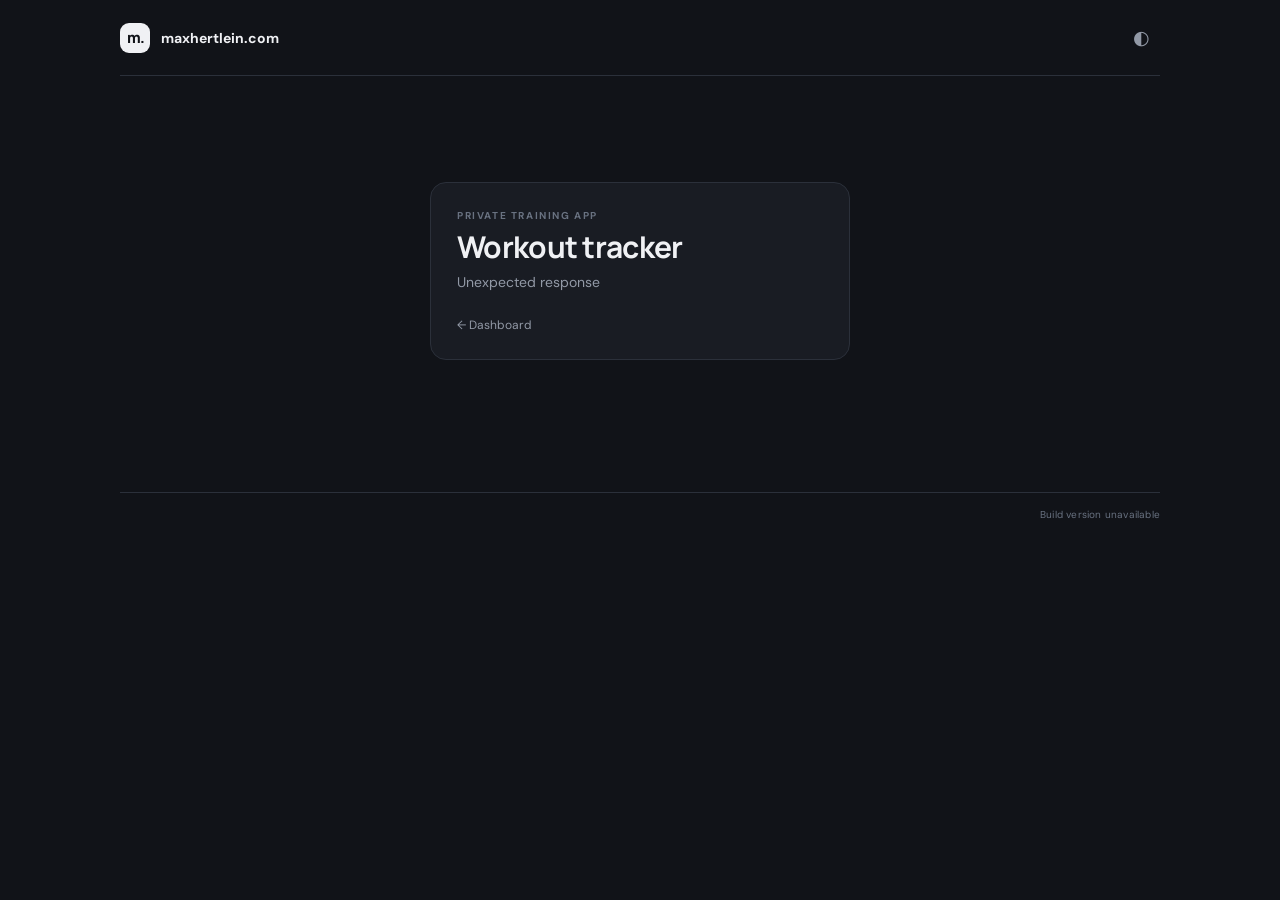
==== commit 87750f95: "Add recovery logging, shared theme, and activity heatmap" ====
--- a/workouts/index.html
+++ b/workouts/index.html
@@ -1,16 +1,16 @@
-<!doctype html><html lang="en"><head><meta charset="utf-8"><meta name="viewport" content="width=device-width,initial-scale=1,viewport-fit=cover"><meta name="theme-color" content="#111318"><title>Workout — maxhertlein.com</title><link rel="icon" href="/icon.svg"><link rel="stylesheet" href="/styles.css?v=20261113e"><link rel="stylesheet" href="/workouts/workouts.css?v=20261113e"></head><body><div class="shell workout-shell"><header><a class="brand" href="/"><span class="mark">m.</span> maxhertlein.com</a><div><button id="plan-button" class="plain-btn hidden">Plan</button><button id="logout" class="plain-btn hidden">Lock</button></div></header><main class="workout-main"><section id="auth-view" class="auth-panel"><p class="eyebrow">PRIVATE TRAINING APP</p><h1 id="auth-title">Workout tracker</h1><p id="auth-copy" class="muted">Checking access…</p><form id="pin-form" class="pin-form hidden"><label id="pin-label" for="pin">PIN</label><input id="pin" type="password" inputmode="numeric" placeholder="PIN" required><button id="pin-submit" class="primary-button">Unlock</button></form><p id="auth-error" class="error-text"></p><a class="back-link" href="/">← Dashboard</a></section><section id="app-view" class="hidden">
+<!doctype html><html lang="en"><head><meta charset="utf-8"><meta name="viewport" content="width=device-width,initial-scale=1,viewport-fit=cover"><meta name="theme-color" content="#111318"><title>Workout — maxhertlein.com</title><link rel="icon" href="/icon.svg"><link rel="stylesheet" href="/styles.css?v=20261113f"><link rel="stylesheet" href="/workouts/workouts.css?v=20261113f"></head><body><div class="shell workout-shell"><header><a class="brand" href="/"><span class="mark">m.</span> maxhertlein.com</a><div class="head-actions"><button id="theme" class="icon-btn" aria-label="Toggle theme">◐</button><button id="plan-button" class="plain-btn hidden">Plan</button><button id="logout" class="plain-btn hidden">Lock</button></div></header><main class="workout-main"><section id="auth-view" class="auth-panel"><p class="eyebrow">PRIVATE TRAINING APP</p><h1 id="auth-title">Workout tracker</h1><p id="auth-copy" class="muted">Checking access…</p><form id="pin-form" class="pin-form hidden"><label id="pin-label" for="pin">PIN</label><input id="pin" type="password" inputmode="numeric" placeholder="PIN" required><button id="pin-submit" class="primary-button">Unlock</button></form><p id="auth-error" class="error-text"></p><a class="back-link" href="/">← Dashboard</a></section><section id="app-view" class="hidden">
 <div class="workout-layout">
   <div class="workout-today">
     <div class="today-head"><div><p class="eyebrow" id="today-date"></p><h1 id="workout-title"></h1><p id="workout-subtitle" class="muted"></p></div><div id="today-count" class="today-count"></div></div>
     <div id="workout-content"></div>
-    <div id="completion" class="completion hidden"><h2>Workout complete</h2><p>All planned work for today is logged.</p></div>
+    <div id="completion" class="completion hidden"><h2>Session complete</h2><p>Today’s activity has been saved.</p></div>
   </div>
   <aside id="progress-panel" class="progress-panel" aria-label="Training progress">
     <section class="progress-card"><p class="eyebrow">TRAINING SUMMARY</p><h2>Last 30 days</h2><div id="progress-metrics" class="progress-metrics"></div></section>
     <section class="progress-card"><p class="eyebrow">WEEKLY PLAN</p><div id="week-progress"></div></section>
-    <section class="progress-card"><p class="eyebrow">RECENT ACTIVITY</p><div id="recent-activity"></div></section>
+    <section class="progress-card"><p class="eyebrow">CONSISTENCY · LAST 26 WEEKS</p><div class="heatmap-wrap"><div id="activity-heatmap" class="activity-heatmap" role="img" aria-label="Daily workout and recovery activity"></div></div><div class="heatmap-legend"><span><i class="legend-workout"></i>Workout</span><span><i class="legend-recovery"></i>Recovery</span></div></section>
   </aside>
 </div>
 </section></main><footer class="build-footer"><span id="workout-build-version">Loading version…</span></footer></div><dialog id="plan-dialog" class="plan-dialog"><div class="dialog-head"><h2>Manage plan</h2><button id="plan-close" class="icon-btn">×</button></div><p class="muted">Import a CSV to replace the weekly plan. Export first to keep a backup.</p><div class="plan-actions"><button id="export-csv" class="secondary-button">Export CSV</button><button id="import-csv" class="secondary-button">Import CSV</button><input id="csv-file" type="file" accept=".csv,text/csv" hidden></div><details><summary>CSV format</summary><p>Columns: day,type,title,exercise,sets,reps,weight,increment,miles,minutes. One row per exercise. Days Monday to Sunday; type strength, run or rest. Weights in lb.</p><pre>day,type,title,exercise,sets,reps,weight,increment,miles,minutes
 Monday,strength,Upper A,Bench press,3,8,95,5,,
-Saturday,run,Easy run,Easy run,,,,,3,30</pre></details><button id="starter-plan" class="text-button">Load editable sample plan</button><p id="plan-message" class="error-text"></p></dialog><div id="toast" class="toast"></div><script src="/workouts/app.js?v=20261113e" defer></script></body></html>+Saturday,run,Easy run,Easy run,,,,,3,30</pre></details><button id="starter-plan" class="text-button">Load editable sample plan</button><p id="plan-message" class="error-text"></p></dialog><div id="toast" class="toast"></div><script src="/workouts/app.js?v=20261113f" defer></script></body></html>
--- a/workouts/workouts.css
+++ b/workouts/workouts.css
@@ -29,3 +29,33 @@
 .build-footer{justify-content:flex-end;padding:15px 0 22px;font-size:10px;color:var(--subtle)}
 #workout-build-version{font-variant-numeric:tabular-nums;letter-spacing:.2px}
 @media(max-width:760px){.workout-layout{display:block}.progress-panel{display:none}}
+
+/* Consistency heatmap and recovery logging */
+:root{--heat-empty:var(--panel2);--heat-workout:#238636;--heat-recovery:#a7dcae}
+.recovery-card{padding:22px;background:var(--panel);border:1px solid var(--border);border-radius:15px}
+.recovery-card h2{font:700 25px Manrope;margin:8px 0 20px}
+.recovery-target{padding:15px;background:var(--bg);border:1px solid var(--border);border-radius:10px;margin-bottom:16px}
+.recovery-target small{display:block;color:var(--muted);font-size:11px;margin-bottom:7px}
+.recovery-target strong{font:700 25px Manrope}
+.recovery-form label{display:block;font-size:12px;color:var(--muted)}
+.recovery-form input{display:block;width:100%;height:52px;margin-top:7px;padding:0 13px;border:1px solid var(--border);border-radius:10px;background:var(--bg);color:var(--text);font-size:18px}
+.recovery-form .primary-button{width:100%;margin-top:18px;min-height:52px}
+.heatmap-wrap{max-width:100%;overflow-x:auto;padding-bottom:4px}
+.activity-heatmap{display:grid;grid-auto-flow:column;grid-template-rows:repeat(7,9px);grid-auto-columns:9px;gap:4px;width:max-content;padding:2px 1px}
+.heat-cell{width:9px;height:9px;border-radius:2px;background:var(--heat-empty)}
+.heat-workout{background:var(--heat-workout)}
+.heat-recovery{background:var(--heat-recovery)}
+.heat-future{background:transparent;border:1px solid var(--border)}
+.heatmap-legend{display:flex;gap:16px;margin-top:12px;color:var(--muted);font-size:10px}
+.heatmap-legend span{display:flex;align-items:center;gap:6px}
+.heatmap-legend i{display:inline-block;width:9px;height:9px;border-radius:2px}
+.legend-workout{background:var(--heat-workout)}
+.legend-recovery{background:var(--heat-recovery)}
+.week-row{grid-template-columns:65px minmax(0,1fr) auto;gap:8px}
+.week-day{font-size:10px}
+.week-name{display:flex;flex-direction:column;gap:2px;min-width:0}
+.week-name strong{font-size:11px;font-weight:600;overflow:hidden;text-overflow:ellipsis;white-space:nowrap}
+.week-name small{font-size:9px;color:var(--muted)}
+.week-status{font-size:9px}
+.week-status.is-rest{color:var(--heat-recovery)}
+@media(max-width:760px){.progress-panel{display:none}}
